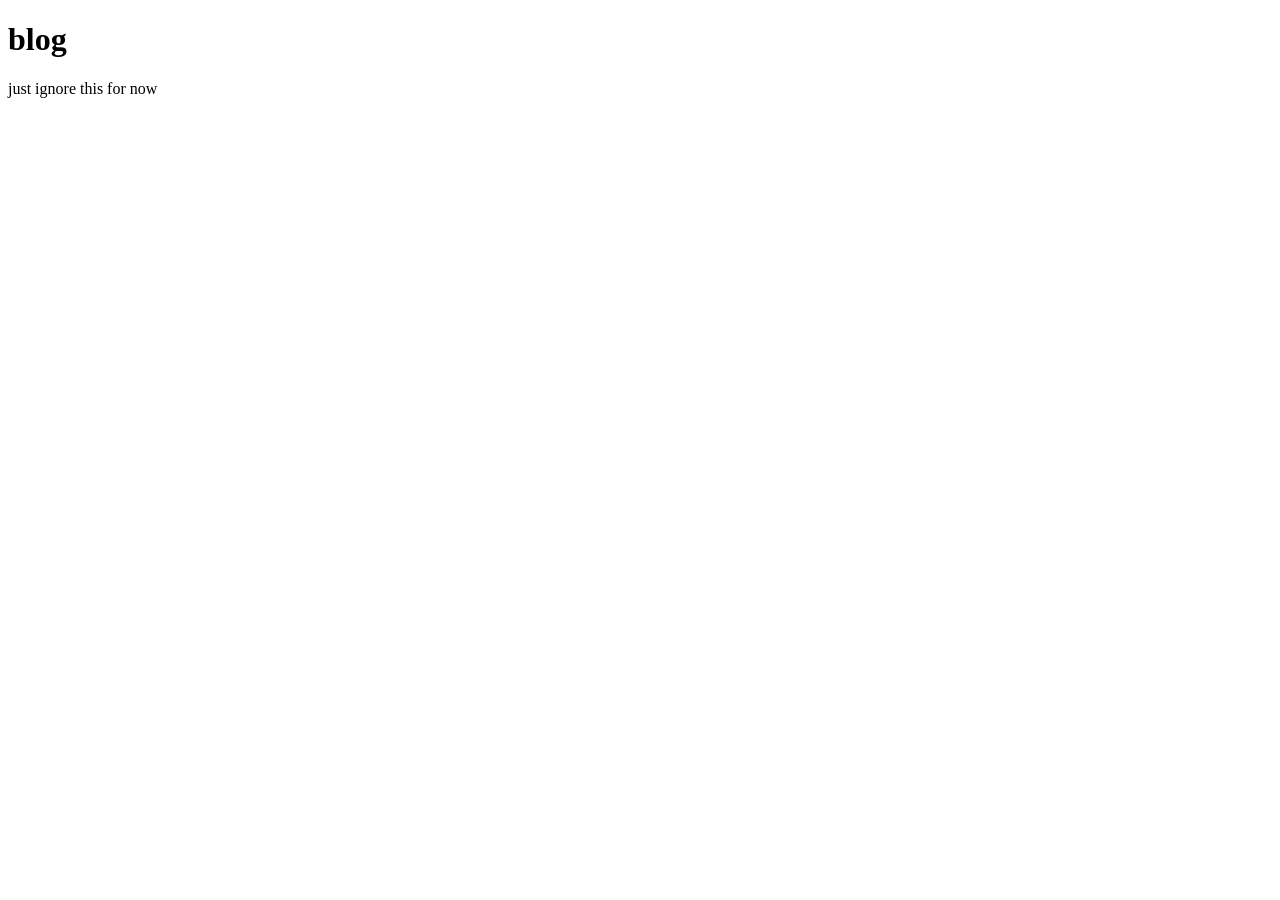
==== blog/index.html @ 24450a97 "changing project structure" ====
<!DOCTYPE html>
<html lang="en">
<head>
    <meta charset="UTF-8">
    <meta name="viewport" content="width=device-width, initial-scale=1.0">
    <title>blog</title>
</head>

<body>
    <h1>blog</h1>
    <p>just ignore this for now</p>
</body>
</html>
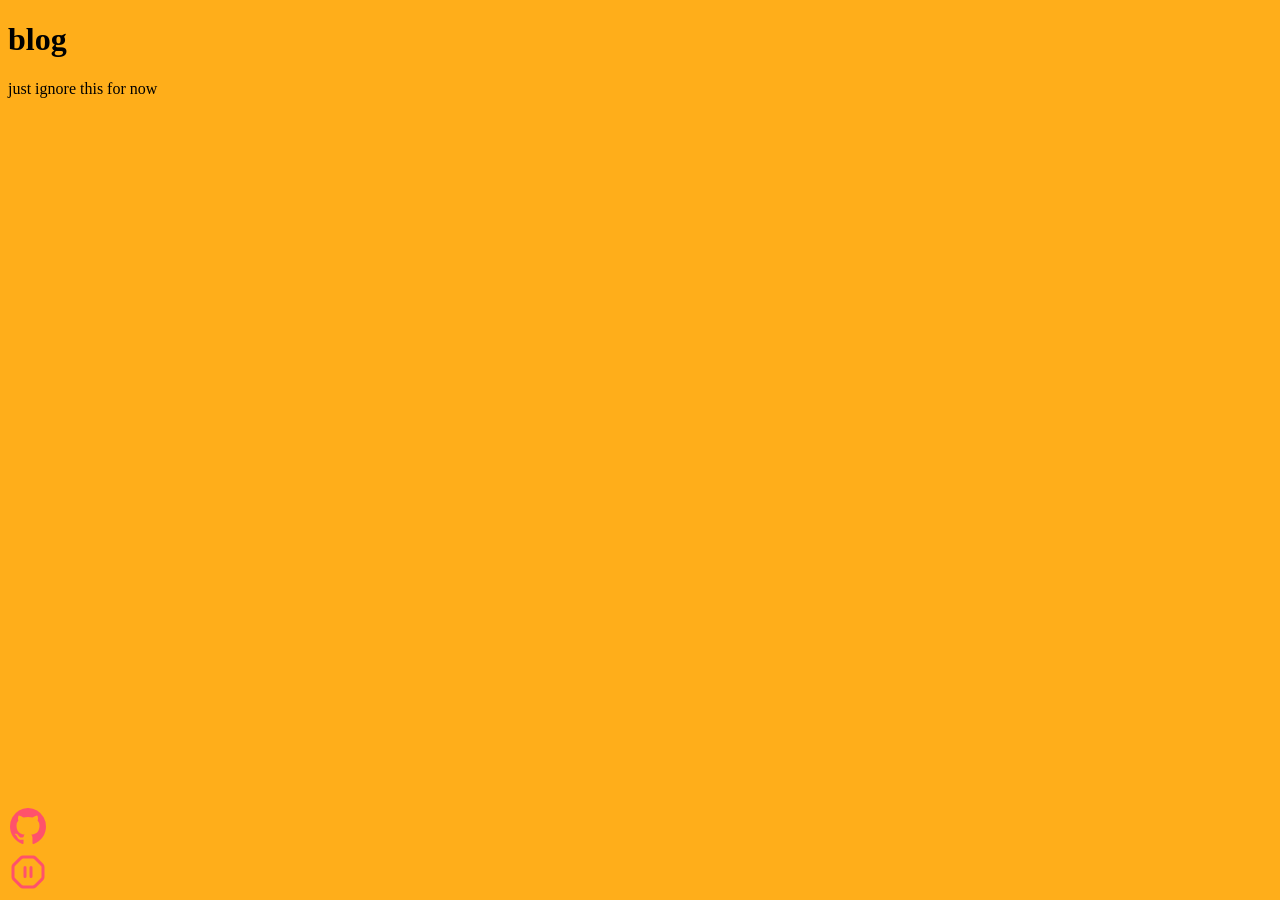
==== commit 21f77512: "added the button toolbar and a palate template" ====
--- a/blog/index.html
+++ b/blog/index.html
@@ -4,10 +4,29 @@
     <meta charset="UTF-8">
     <meta name="viewport" content="width=device-width, initial-scale=1.0">
     <title>blog</title>
+    <link rel="stylesheet" href="stylesheet-blog.css">
+    <script src="script.js" defer></script>
 </head>
 
 <body>
     <h1>blog</h1>
     <p>just ignore this for now</p>
+
+    <button id="playPauseButton">
+        <svg xmlns="http://www.w3.org/2000/svg" width="36" height="36" viewBox="0 0 24 24">
+            <path id="playPausePath" fill="none" stroke-linecap="round" stroke-linejoin="round" stroke-width="2" d="M10 15V9m4 6V9M2.586 16.726A2 2 0 0 1 2 15.312V8.688a2 2 0 0 1 .586-1.414l4.688-4.688A2 2 0 0 1 8.688 2h6.624a2 2 0 0 1 1.414.586l4.688 4.688A2 2 0 0 1 22 8.688v6.624a2 2 0 0 1-.586 1.414l-4.688 4.688a2 2 0 0 1-1.414.586H8.688a2 2 0 0 1-1.414-.586z"/>
+        </svg>
+    </button>
+
+    <button id="githubButton">
+        <svg xmlns="http://www.w3.org/2000/svg" width="36" height="36" viewBox="0 0 20 20">
+            <path fill="var(--color-primary)" d="M20 10.25q0 3.351-1.908 6.027t-4.928 3.703q-.352.068-.514-.093a.54.54 0 0 1-.163-.4V16.67q0-1.295-.677-1.895a9 9 0 0 0 1.335-.24q.591-.16 1.223-.52a3.7 3.7 0 0 0 1.055-.888q.423-.528.69-1.402t.267-2.008q0-1.616-1.028-2.75q.48-1.214-.105-2.723q-.364-.12-1.054.147a7 7 0 0 0-1.198.587l-.495.32a9 9 0 0 0-2.5-.346a9 9 0 0 0-2.5.347a12 12 0 0 0-.553-.36q-.345-.214-1.088-.514q-.741-.3-1.12-.18q-.572 1.507-.09 2.722q-1.03 1.134-1.03 2.75q0 1.134.268 2.002q.267.867.683 1.401a3.5 3.5 0 0 0 1.048.894q.632.36 1.224.52q.593.162 1.335.241q-.52.48-.638 1.375a2.5 2.5 0 0 1-.586.2a3.6 3.6 0 0 1-.742.067q-.43 0-.853-.287q-.423-.288-.723-.834a2.1 2.1 0 0 0-.631-.694q-.384-.267-.645-.32l-.26-.04q-.273 0-.378.06t-.065.153a.7.7 0 0 0 .117.187a1 1 0 0 0 .17.16l.09.066q.287.135.567.508q.28.374.41.68l.13.307q.17.507.574.821q.404.315.872.4q.468.087.905.094q.436.006.723-.047l.299-.053q0 .507.007 1.188l.006.72q0 .24-.17.4q-.168.162-.52.094q-3.021-1.028-4.928-3.703Q0 13.6 0 10.25q0-2.79 1.341-5.145a10.1 10.1 0 0 1 3.64-3.73A9.6 9.6 0 0 1 10 0a9.6 9.6 0 0 1 5.02 1.375a10.1 10.1 0 0 1 3.639 3.73Q20 7.461 20 10.25" />
+        </svg>
+    </button>
+
+    <audio id="backgroundMusic" autoplay loop>
+        <source src="../assets/music/alchohol.flac" type="audio/flac">
+         Your browser does not support the audio element.
+    </audio>
 </body>
 </html>
--- a/blog/stylesheet-blog.css
+++ b/blog/stylesheet-blog.css
@@ -0,0 +1,45 @@
+body {
+    background-color: var(--color-background);
+}   
+
+:root {
+    /* Default Palette (Current) */
+    --color-primary: #ff526b;
+    --color-background: #ffae1a;
+    --color-accent: #4495da;
+    --color-accent-dark: #2c72da;
+    /* --color-accent-bright: #004db3; */
+    --color-text: #ffffff;
+    --color-dark-primary: #794942;
+    --color-text-special: #ffe360;
+}
+
+#playPauseButton {
+    position: fixed;
+    bottom: 10px;
+    left: 10px;
+    width: 36px;
+    height: 36px;
+    background: none;
+    border: none;
+    cursor: pointer;
+    padding: 0;
+    
+}
+
+#playPauseButton path {
+    /* stroke: var(--color-primary); */
+    transition: stroke 0.2s ease;
+}
+
+#githubButton {
+    position: fixed;
+    bottom: 56px;
+    left: 10px;
+    width: 36px;
+    height: 36px;
+    background: none;
+    border: none;
+    cursor: pointer;
+    padding: 0;
+}
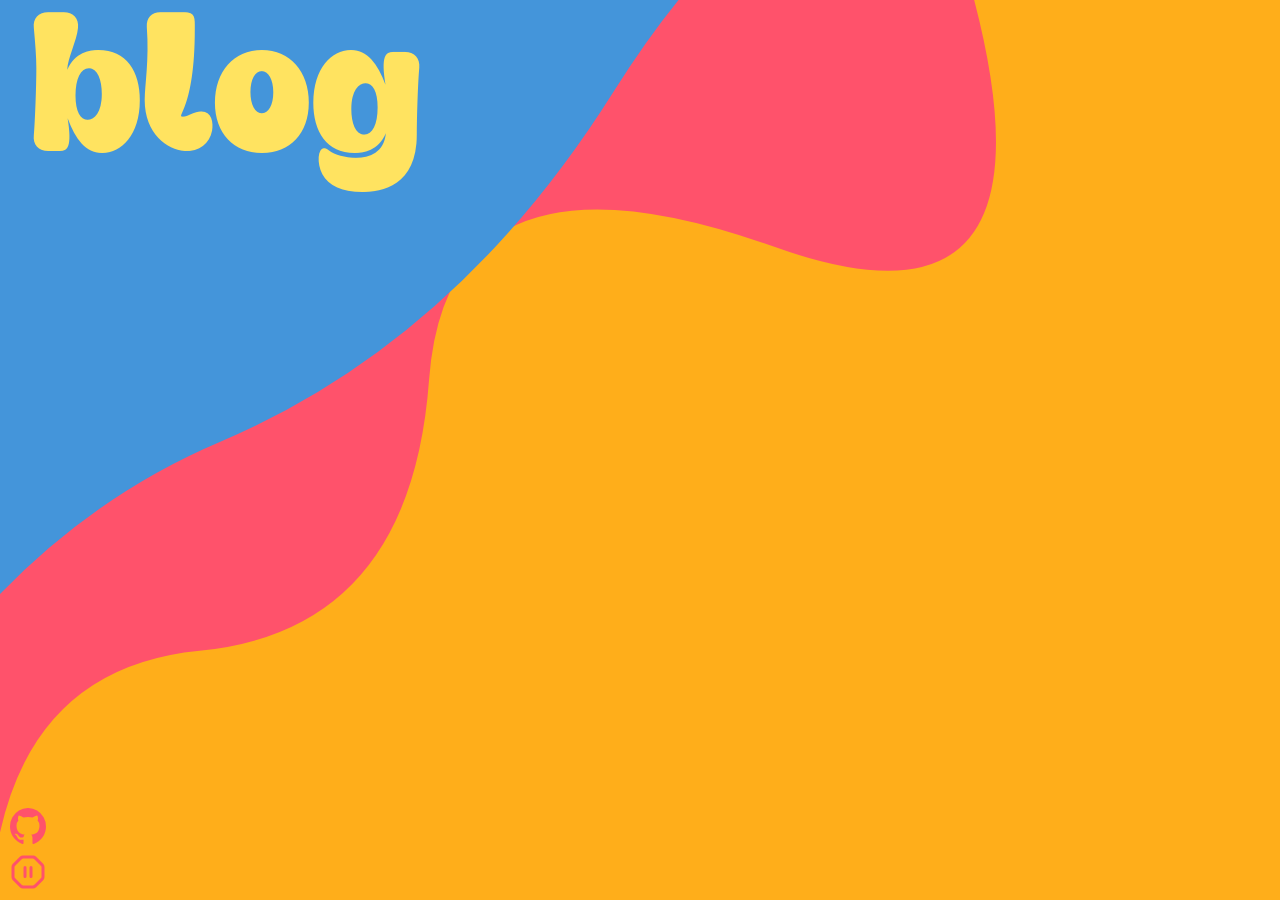
==== commit 9bf67643: "initial wave" ====
--- a/blog/index.html
+++ b/blog/index.html
@@ -9,8 +9,20 @@
 </head>
 
 <body>
-    <h1>blog</h1>
-    <p>just ignore this for now</p>
+    <svg id="waveTopLeftTop" xmlns="http://www.w3.org/2000/svg" viewBox="0 0 400 300" preserveAspectRatio="none">
+        <path d="M 0 180 Q 80 140, 150 165 T 300 160 T 400 170 L 400 0 L 0 0 Z" fill="var(--color-accent)" />
+    </svg>
+
+    
+    <svg id="waveTopLeftBottom" xmlns="http://www.w3.org/2000/svg" viewBox="0 0 400 300" preserveAspectRatio="none">
+        <path d="M 0 150 Q 50 80, 100 120 T 200 100 T 300 140 T 400 90 L 400 0 L 0 0 Z" fill="var(--color-primary)" />
+    </svg>
+
+    
+    
+
+    <div class="title">blog</div>
+    <!-- <p>just ignore this for now</p> -->
 
     <button id="playPauseButton">
         <svg xmlns="http://www.w3.org/2000/svg" width="36" height="36" viewBox="0 0 24 24">
--- a/blog/stylesheet-blog.css
+++ b/blog/stylesheet-blog.css
@@ -1,5 +1,12 @@
+@font-face {
+    font-family: 'Freaky Regular';
+    src: url('../assets/fonts/Freaky\ Regular.otf') format('truetype');
+}
+
 body {
     background-color: var(--color-background);
+    position: relative;
+    z-index: 1;
 }   
 
 :root {
@@ -42,4 +49,41 @@
     border: none;
     cursor: pointer;
     padding: 0;
+}
+
+#waveTopLeftBottom {
+    position: fixed;
+    top: 600px;
+    left: -300px;
+    width: 1400px;
+    height: 900px;
+    pointer-events: none;
+    z-index: -2;
+    transform: rotate(-40deg);
+    transform-origin: top left;
+}
+
+
+#waveTopLeftTop {
+    position: fixed;
+    top: 400px;
+    left: -500px;
+    width: 1400px;
+    height: 900px;
+    pointer-events: none;
+    z-index: -1;
+    transform: rotate(-40deg);
+    transform-origin: top left;
+}
+
+.title {
+    font-family: 'Freaky Regular', cursive;
+    font-size: 12em;
+    color: var(--color-text-special);
+    text-align: left;
+    margin-top: 40px;
+    z-index: 0;
+    top: -50px;
+    left: 30px;
+    position: fixed;
 }
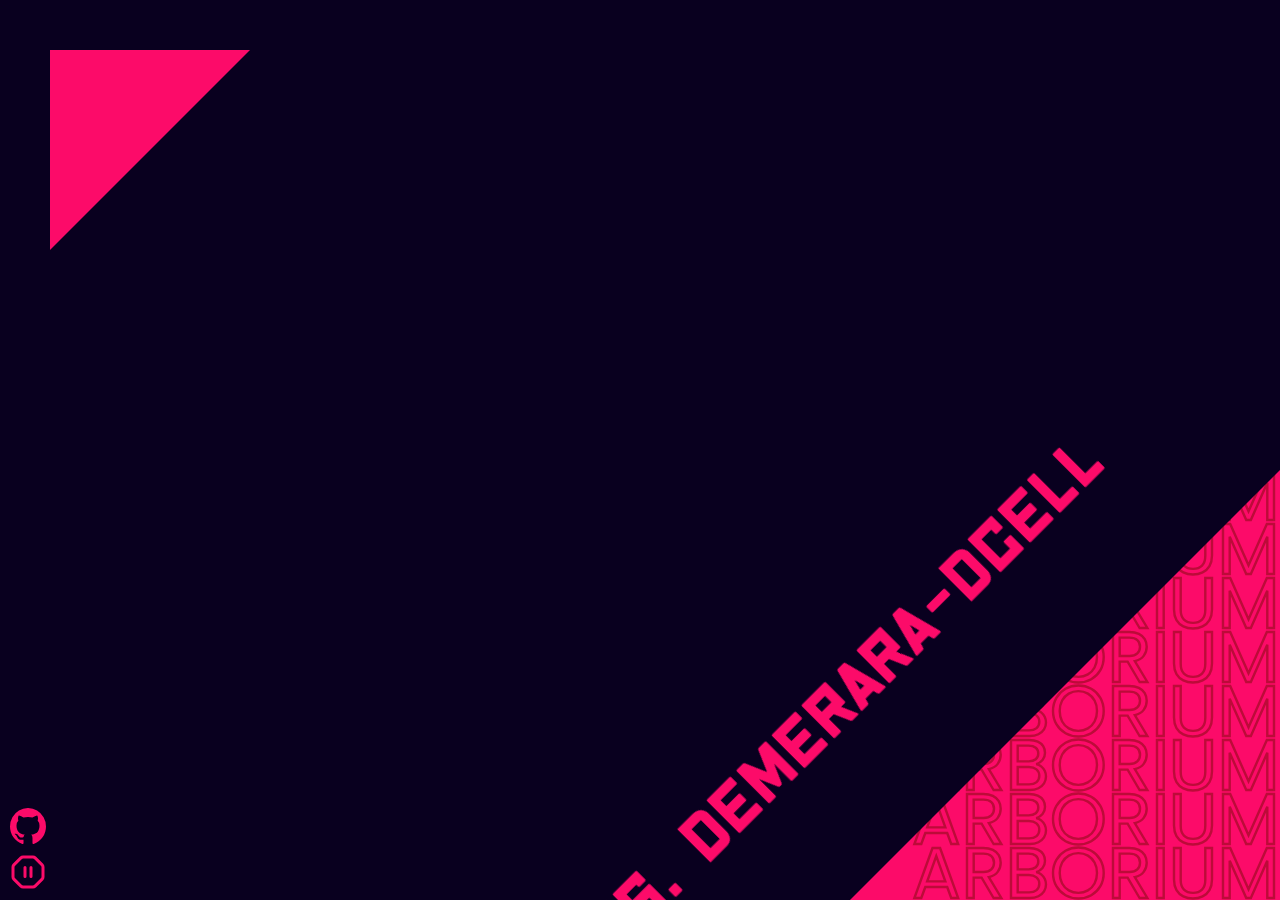
==== commit 94b8b025: "fixed site linking and remodeled blog" ====
--- a/blog/index.html
+++ b/blog/index.html
@@ -9,20 +9,17 @@
 </head>
 
 <body>
-    <svg id="waveTopLeftTop" xmlns="http://www.w3.org/2000/svg" viewBox="0 0 400 300" preserveAspectRatio="none">
-        <path d="M 0 180 Q 80 140, 150 165 T 300 160 T 400 170 L 400 0 L 0 0 Z" fill="var(--color-accent)" />
-    </svg>
-
-    
-    <svg id="waveTopLeftBottom" xmlns="http://www.w3.org/2000/svg" viewBox="0 0 400 300" preserveAspectRatio="none">
-        <path d="M 0 150 Q 50 80, 100 120 T 200 100 T 300 140 T 400 90 L 400 0 L 0 0 Z" fill="var(--color-primary)" />
-    </svg>
-
-    
-    
-
-    <div class="title">blog</div>
-    <!-- <p>just ignore this for now</p> -->
+    <div class="coolTriangle">
+        <div class="triangleText">
+             ARBORIUM ARBORIUM ARBORIUM ARBORIUM ARBORIUM ARBORIUM ARBORIUM ARBORIUM
+        </div>
+    </div>
+    <div class="currentlyPlaying">
+        NOSTALGIA. BITTERS. DEMERARA-DCELL
+    </div>
+    <div class="dayTriangle">
+        <div class="maskTriangle"></div>
+    </div>
 
     <button id="playPauseButton">
         <svg xmlns="http://www.w3.org/2000/svg" width="36" height="36" viewBox="0 0 24 24">
--- a/blog/stylesheet-blog.css
+++ b/blog/stylesheet-blog.css
@@ -1,24 +1,76 @@
+@import url('https://fonts.googleapis.com/css2?family=JetBrains+Mono&display=swap');
+
+@import url('https://fonts.googleapis.com/css2?family=Poppins:wght@400;700&display=swap');
+
 @font-face {
-    font-family: 'Freaky Regular';
-    src: url('../assets/fonts/Freaky\ Regular.otf') format('truetype');
+    font-family: 'Nikkyou Sans';
+    src: url('../assets/fonts/Nikkyou.ttf') format('truetype');
+}
+
+@font-face {
+    font-family: 'Sawarabi';
+    src: url('../assets/fonts/Sawarabi.ttf') format('truetype');
+}
+
+@font-face {
+    font-family: 'Science';
+    src: url('../assets/fonts/Science.ttf') format('truetype');
 }
 
 body {
     background-color: var(--color-background);
-    position: relative;
-    z-index: 1;
-}   
+}  
 
 :root {
     /* Default Palette (Current) */
-    --color-primary: #ff526b;
-    --color-background: #ffae1a;
-    --color-accent: #4495da;
-    --color-accent-dark: #2c72da;
-    /* --color-accent-bright: #004db3; */
+    --color-primary: #fc0b69;
+    --color-background: #09001f;
+    --color-accent: #001837;
+    --color-accent-light: #002f6d;
+    --color-accent-bright: #004db3;
     --color-text: #ffffff;
-    --color-dark-primary: #794942;
-    --color-text-special: #ffe360;
+    --color-dark-primary: #bc0b39;
+}
+
+/* Palette 2: Cyberpunk */
+body.palette-cyberpunk {
+    --color-primary: #00ff41;
+    --color-background: #0a0e27;
+    --color-accent: #1a1a2e;
+    --color-accent-light: #16213e;
+    --color-accent-bright: #0f3460;
+    --color-text: #ffffff;
+    --color-dark-primary: #00cc33;
+}
+
+/* Palette 3: Sunset */
+body.palette-sunset {
+    --color-primary: #ff6b35;
+    --color-background: #1a1a1a;
+    --color-accent: #2d2d2d;
+    --color-accent-light: #f7931e;
+    --color-accent-bright: #fdb833;
+    --color-text: #ffffff;
+    --color-dark-primary: #c74423;
+}
+
+/* Palette 4: Ocean */
+body.palette-ocean {
+    --color-primary: #1e90ff;
+    --color-background: #0a1929;
+    --color-accent: #132f4c;
+    --color-accent-light: #1565c0;
+    --color-accent-bright: #0d47a1;
+    --color-text: #e0f2f1;
+    --color-dark-primary: #01579b;
+}
+
+* {
+    transition: background-color 0.6s ease, color 0.6s ease, border-color 0.6s ease, -webkit-text-stroke-color 0.6s ease;
+}
+
+body.palette-switching * {
+    transition: background-color 0.3s ease, color 0.3s ease, border-color 0.3s ease, -webkit-text-stroke-color 0.3s ease;
 }
 
 #playPauseButton {
@@ -51,39 +103,131 @@
     padding: 0;
 }
 
-#waveTopLeftBottom {
-    position: fixed;
-    top: 600px;
-    left: -300px;
-    width: 1400px;
-    height: 900px;
-    pointer-events: none;
-    z-index: -2;
-    transform: rotate(-40deg);
-    transform-origin: top left;
-}
-
-
-#waveTopLeftTop {
-    position: fixed;
-    top: 400px;
-    left: -500px;
-    width: 1400px;
-    height: 900px;
-    pointer-events: none;
+
+.coolTriangle {
+    position: fixed;
+    right: 0;
+    bottom: 0;
+    width: 430px;
+    height: 430px;
+
+    clip-path: polygon(100% 0, 100% 100%, 0 100%);
+    background: var(--color-primary);
+    /* overflow: hidden; */
+    /* le text */
+/* 
+    font-family: "JetBrains Mono", monospace;
+    color: #fc0b69;
+    font-size: 1.5em;
+    outline: #09001f;
+    outline-width: 2px;
+    outline-style: solid;
+     */
+}
+
+.triangleText {
+    font-family: "Poppins", monospace;
+    font-size: 4.5em;
+    line-height: 0.75em;
+
+    color: transparent;
+    /* -webkit-text-stroke: 2.4px var(--color-background); */
+    -webkit-text-stroke: 2.4px var(--color-dark-primary);
+    -webkit-text-stroke-linecap: round;
+    -webkit-text-stroke-linejoin: round;
+    
+    
+    text-align: right;
+
+    position: absolute;
+    bottom: 0;
+    
+}
+
+
+.currentlyPlaying {
+    transform: rotate(-45deg);
+    font-family: "Nikkyou Sans", monospace;
+    font-size: 4em;
+    
+    text-wrap: nowrap;
+
+    /* color:transparent;
+    /* -webkit-text-stroke: 2.4px #204887; 
+    -webkit-text-stroke: 2.4px #fc0b69;
+    -webkit-text-stroke-linecap: round;
+    -webkit-text-stroke-linejoin: round; */
+
+    color: var(--color-primary);
+
+    position: fixed;
+    right: 0;
+    bottom: -40px;
+    
+    animation: nowPlayingScroll 8s linear infinite;
+}
+
+.currentlyPlaying.paused {
+    animation-play-state: paused;
+}
+
+@keyframes nowPlayingScroll {
+    0% {
+        right: -60vw;
+        bottom: 49.5vw;
+    }   
+    100% {
+        right: 30vw;
+        bottom: -40.5vw;
+    }
+}
+
+
+.dayTriangle {
+    position: fixed;
+    top: 50px;
+    left: 50px;
+    width: 200px;
+    height: 200px;
     z-index: -1;
-    transform: rotate(-40deg);
-    transform-origin: top left;
-}
-
-.title {
-    font-family: 'Freaky Regular', cursive;
-    font-size: 12em;
-    color: var(--color-text-special);
-    text-align: left;
-    margin-top: 40px;
-    z-index: 0;
-    top: -50px;
-    left: 30px;
-    position: fixed;
+    clip-path: polygon(0 0, 100% 0, 0 100%);
+    background-color: var(--color-primary);
+
+    cursor: pointer;
+    /* transition: opacity 0.3s ease; */
+}
+
+/* .dayTriangle:hover {
+    background-color: white;
+} */
+
+.maskTriangle {
+    position: absolute;
+    top: -200px;
+    left: 0;
+    width: 200px;
+    height: 200px;
+
+    clip-path: polygon(0 0, 100% 0, 0 100%);
+    background-color: var(--color-text);
+
+    opacity: 1;
+}
+
+@keyframes maskCoverDayTriangle {
+    0% {
+        top: -200px;
+    }
+    100% {
+        top: 0;
+    }
+}
+
+@keyframes maskUncoverDayTriangle {
+    0% {
+        top: 0;
+    }
+    100% {
+        top: -200px;
+    }
 }
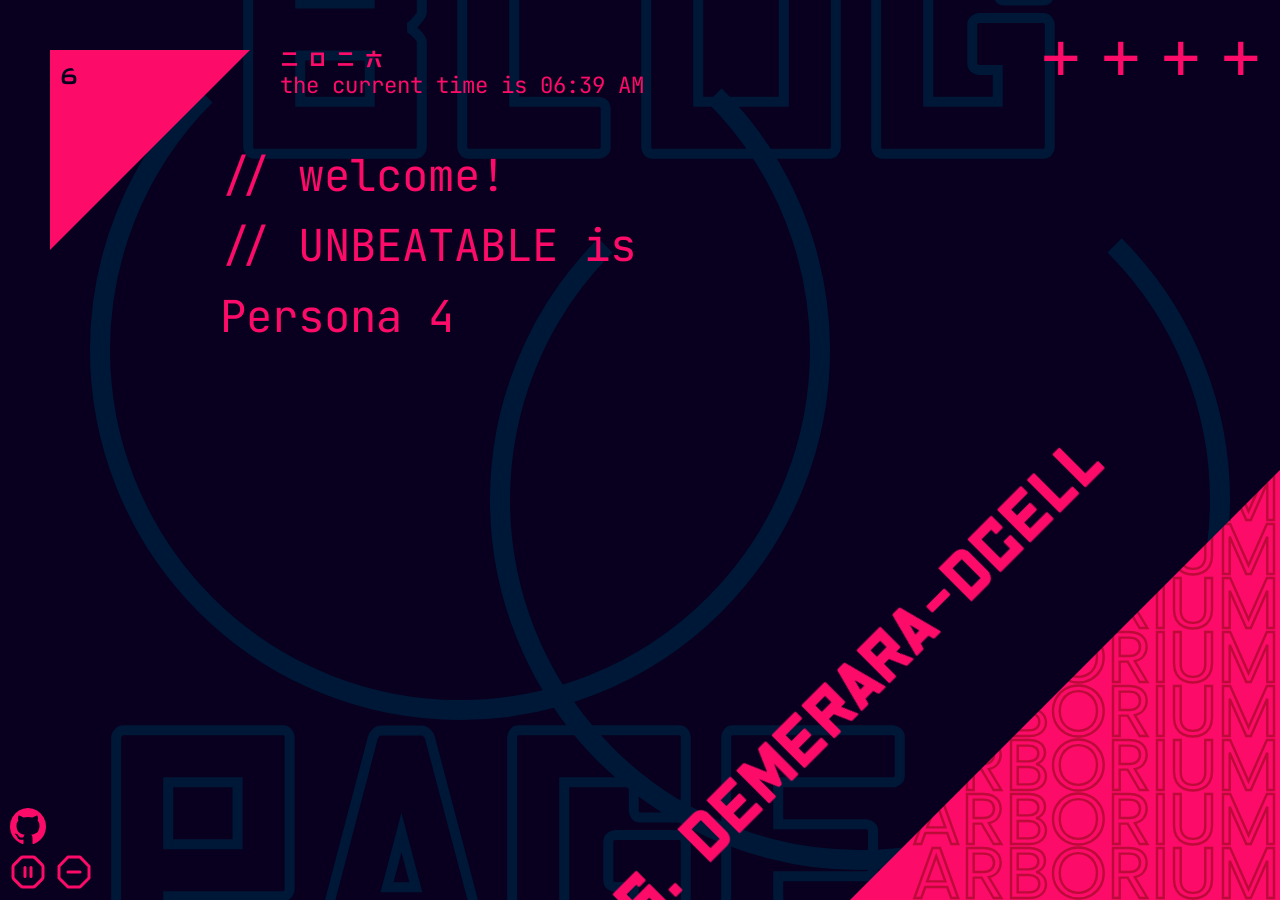
==== commit 1957c967: "simple blog list loader" ====
--- a/blog/index.html
+++ b/blog/index.html
@@ -20,7 +20,20 @@
     <div class="dayTriangle">
         <div class="maskTriangle"></div>
     </div>
+    <div class="yearText">二 〇 二 六</div>
+    <div class="timeText">the current time is hell AM</div>
+    <div class="dateText">##</div>
+    <div class="coolCircle"></div>
+    <div class="coolCircle" style="top: -20px; left: 90px; animation: circleRotate 9.79591836s infinite;"></div>
 
+    <div class="smallPlus" style="top: 20px; right: 20px; animation-delay: 0s;">+</div>
+    <div class="smallPlus" style="top: 20px; right: 80px; animation-delay: 1.2244898s;">+</div>
+    <div class="smallPlus" style="top: 20px; right: 140px; animation-delay: 2.4489796s;">+</div>
+    <div class="smallPlus" style="top: 20px; right: 200px; animation-delay: 3.6734694s;">+</div>
+    
+    <div class="topBigText">BLOG</div>
+    <div class="bottomBigText">PAGE</div>
+    
     <button id="playPauseButton">
         <svg xmlns="http://www.w3.org/2000/svg" width="36" height="36" viewBox="0 0 24 24">
             <path id="playPausePath" fill="none" stroke-linecap="round" stroke-linejoin="round" stroke-width="2" d="M10 15V9m4 6V9M2.586 16.726A2 2 0 0 1 2 15.312V8.688a2 2 0 0 1 .586-1.414l4.688-4.688A2 2 0 0 1 8.688 2h6.624a2 2 0 0 1 1.414.586l4.688 4.688A2 2 0 0 1 22 8.688v6.624a2 2 0 0 1-.586 1.414l-4.688 4.688a2 2 0 0 1-1.414.586H8.688a2 2 0 0 1-1.414-.586z"/>
@@ -33,8 +46,19 @@
         </svg>
     </button>
 
+    <button id="changePallateButton">
+        <svg xmlns="http://www.w3.org/2000/svg" width="36" height="36" viewBox="0 0 24 24"><g fill="none" stroke-linecap="round" stroke-width="2"><path stroke-linejoin="round" d="M8 2L2 8.156V16l6 6h8l6-6V8.156L16 2z"/><path d="M16 12H8"/></g></svg>
+    </button>
+
+    <div id="scrollableText" class="scrollableContainerBlog">
+        <div class="blogPostList">
+            <!-- Blog posts will be loaded here by JavaScript -->
+        </div>
+    </div>
+    
+
     <audio id="backgroundMusic" autoplay loop>
-        <source src="../assets/music/alchohol.flac" type="audio/flac">
+        <!-- <source src="../assets/music/alchohol.flac" type="audio/flac"> -->
          Your browser does not support the audio element.
     </audio>
 </body>
--- a/blog/stylesheet-blog.css
+++ b/blog/stylesheet-blog.css
@@ -101,6 +101,77 @@
     border: none;
     cursor: pointer;
     padding: 0;
+}
+
+
+#changePallateButton {
+    position: fixed;
+    bottom: 10px;
+    left: 56px;
+    width: 36px;
+    height: 36px;
+    background: none;
+    border: none;
+    cursor: pointer;
+    padding: 0;
+    
+}
+
+#changePallateButton g {
+    stroke: var(--color-primary);
+    transition: stroke 0.2s ease;
+}
+
+.scrollableContainerBlog {
+    position: fixed;
+    left: 220px;
+    top: 140px;
+    width: 40%;
+    height: 100%;
+    z-index: 100;
+    overflow-y: auto;
+    overflow-x: hidden;
+    box-sizing: border-box;
+    scrollbar-width: none;
+    -ms-overflow-style: none;
+}
+
+.scrollableContainer::-webkit-scrollbar {
+    display: none;
+}
+
+.blogPostList {
+    font-family: "JetBrains Mono", monospace;
+    font-size: 2.75em;
+    color: var(--color-primary);
+    white-space: pre-wrap;
+    word-wrap: break-word;
+}
+
+.blogPostLine {
+    cursor: pointer;
+    line-height: 1.6;
+    transition: color 0.2s ease, -webkit-text-stroke-color 0.2s ease;
+}
+
+.blogPostLine:hover {
+    color: var(--color-accent-light);
+    -webkit-text-stroke-color: var(--color-accent-light);
+}
+
+/* Custom scrollbar styling */
+
+.scrollableContainerBlog::-webkit-scrollbar-track {
+    background: transparent;
+}
+
+.scrollableContainerBlog::-webkit-scrollbar-thumb {
+    background: var(--color-primary);
+    border-radius: 4px;
+}
+
+.scrollableContainerBlog::-webkit-scrollbar-thumb:hover {
+    background: var(--color-accent-light);
 }
 
 
@@ -174,11 +245,11 @@
 @keyframes nowPlayingScroll {
     0% {
         right: -60vw;
-        bottom: 49.5vw;
+        bottom: 50.5vw;
     }   
     100% {
         right: 30vw;
-        bottom: -40.5vw;
+        bottom: -39.5vw;
     }
 }
 
@@ -230,4 +301,162 @@
     100% {
         top: -200px;
     }
-}+}
+
+
+.smallPlus {
+    position: fixed;
+    /* right: 20px;
+    top: 20px; */
+    font-family: "Impact", monospace;
+    
+    font-size: 4em;
+    color: var(--color-primary);
+    animation: plusRotate 5s linear infinite;
+    transform-origin: center;
+}
+
+.smallPlus.paused {
+    animation-play-state: paused;
+}
+
+@keyframes plusRotate {
+    0% {
+        transform: rotate(0deg);
+    }
+    95% {
+        transform: rotate(0deg);
+    }
+    100% {
+        transform: rotate(180deg);
+    }
+}
+
+.coolCircle {
+    position: fixed;
+    right: 50px;
+    top: 130px;
+    width: 700px;
+    height: 700px;
+    z-index: -2;
+    border: 20px solid var(--color-accent);
+    border-radius: 50%;
+    clip-path: polygon(50% 50%, 65% 35%, 100% 0%, 100% 100%, 0% 100%, 0% 0%, 65% 65%);
+    object-position: center;
+    animation: circleRotate 9.79591836s reverse infinite;
+}
+
+.coolCircle.paused {
+    animation-play-state: paused !important;
+}
+
+@keyframes circleRotate {
+    0% {
+        transform: rotate(0deg);
+    }
+    6.25% {
+        transform: rotate(0deg);
+    }
+    12.5% {
+        transform: rotate(45deg);
+    }
+    18.75% {
+        transform: rotate(45deg);
+    }
+    25% {
+        transform: rotate(90deg);
+    }
+    31.25% {
+        transform: rotate(90deg);
+    }
+    37.5% {
+        transform: rotate(135deg);
+    }
+    43.75% {
+        transform: rotate(135deg);
+    }
+    50% {
+        transform: rotate(180deg);
+    }
+    56.25% {
+        transform: rotate(180deg);
+    }
+    62.5% {
+        transform: rotate(225deg);
+    }
+    68.75% {
+        transform: rotate(225deg);
+    }
+    75% {
+        transform: rotate(270deg);
+    }
+    81.25% {
+        transform: rotate(270deg);
+    }
+    87.5% {
+        transform: rotate(315deg);
+    }
+    93.75% {
+        transform: rotate(315deg);
+    }
+    100% {
+        transform: rotate(360deg);
+    }
+}
+
+.topBigText {
+    position: fixed;
+    top: -17%;
+    right: 210px;
+    font-family: "Nikkyou Sans", monospace;
+    font-size: 20.5em;
+    color: transparent;
+    -webkit-text-stroke: 10px var(--color-accent);
+    -webkit-text-stroke-linecap: round;
+    -webkit-text-stroke-linejoin: round;
+    z-index: -5;
+}
+
+.bottomBigText {
+    position: fixed;
+    bottom: -12%;
+    right: 360px;
+    font-family: "Nikkyou Sans", monospace;
+    font-size: 20.5em;
+    color: transparent;
+    -webkit-text-stroke: 10px var(--color-accent);
+    -webkit-text-stroke-linecap: round;
+    -webkit-text-stroke-linejoin: round;
+    z-index: -5;
+}
+
+.yearText{
+    font-family: "Nikkyou Sans", monospace;
+    font-size: 1.2em;
+    color: var(--color-primary);
+
+    position: fixed;
+    top: 50px;
+    left: 280px;
+}
+
+.timeText {
+    font-family: "Jetbrains Mono", monospace;
+    font-size: 1.4em;
+    color: var(--color-primary);
+
+    position: fixed;
+    top: 70px;
+    left: 280px;
+}
+
+.dateText {
+    font-family: "Science", monospace;
+    font-size: 1.4em;
+    color: var(--color-background);
+
+    position: fixed;
+    top: 60px;
+    left: 60px;
+}
+
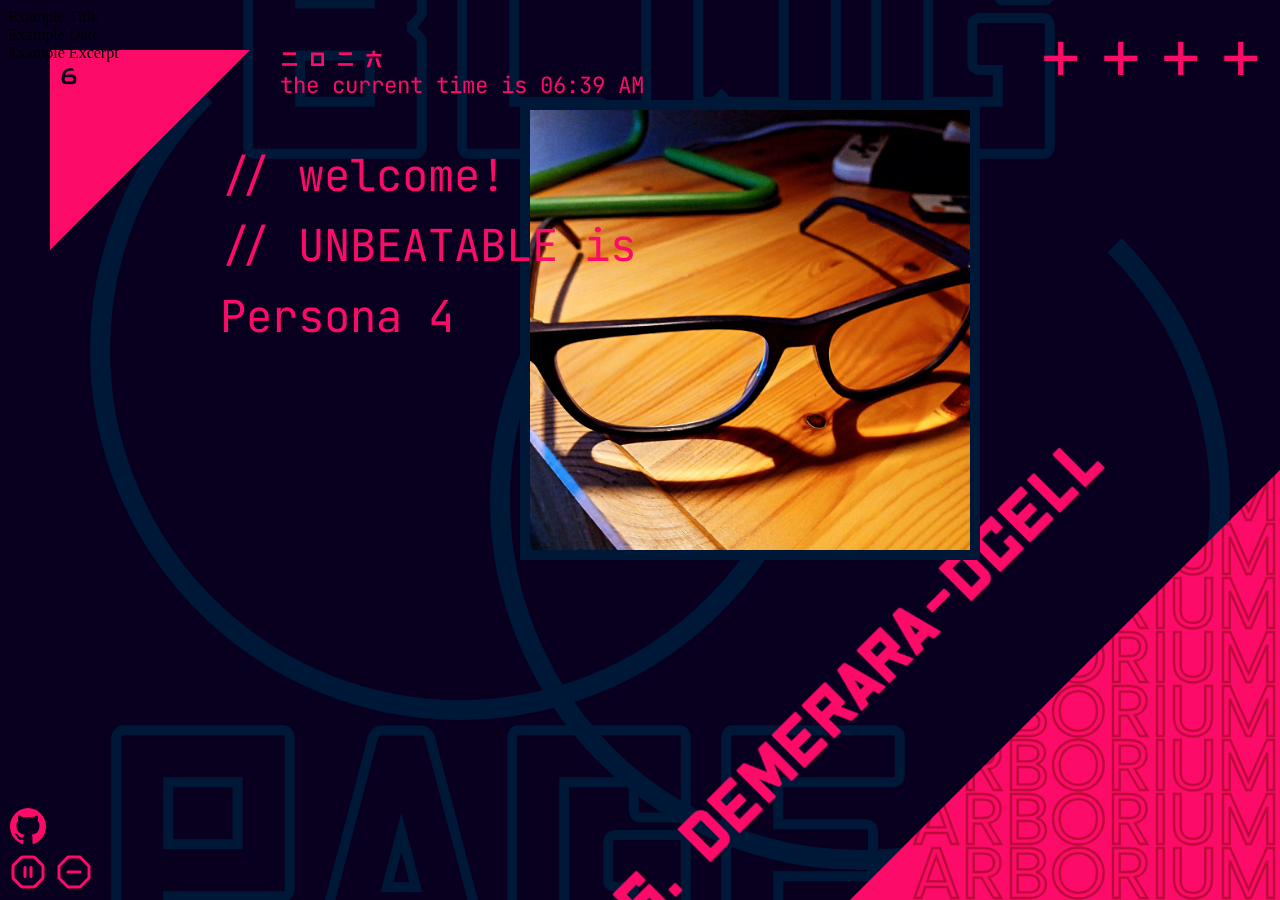
==== commit d294123b: "misc blog progress or something..." ====
--- a/blog/index.html
+++ b/blog/index.html
@@ -6,6 +6,7 @@
     <title>blog</title>
     <link rel="stylesheet" href="stylesheet-blog.css">
     <script src="script.js" defer></script>
+    <link rel="icon" type="image/png" href="../assets/images/pfp.png">
 </head>
 
 <body>
@@ -55,7 +56,17 @@
             <!-- Blog posts will be loaded here by JavaScript -->
         </div>
     </div>
-    
+    <div class="blogPreview">
+        <div class="blogPreviewImage">
+            <img src="../assets/images/pfp.png" alt="Blog Preview Image">
+        </div>
+        <div class="blogPreviewText">
+            <div class="blogPreviewTitle">Example Title</div>
+            <div class="blogPreviewDate">Example Date</div>
+            <div class="blogPreviewExcerpt">Example Excerpt</div>
+        </div>
+    </div>
+
 
     <audio id="backgroundMusic" autoplay loop>
         <!-- <source src="../assets/music/alchohol.flac" type="audio/flac"> -->
--- a/blog/stylesheet-blog.css
+++ b/blog/stylesheet-blog.css
@@ -155,7 +155,7 @@
 }
 
 .blogPostLine:hover {
-    color: var(--color-accent-light);
+    color: var(--color-text);
     -webkit-text-stroke-color: var(--color-accent-light);
 }
 
@@ -173,6 +173,51 @@
 .scrollableContainerBlog::-webkit-scrollbar-thumb:hover {
     background: var(--color-accent-light);
 }
+
+.blogPreview {
+
+}
+
+.blogPreviewImage {
+    position: fixed;
+    right: 300px;
+    top: 100px;
+    width: 440px;
+    height: 440px;
+    /* border-radius: 100%; */
+    border-color: var(--color-accent);
+    border-width: 10px;
+    border-style: solid;
+
+    overflow: hidden;
+    display: flex;
+    align-items: center;
+    justify-content: center;
+    z-index: 10;
+}
+
+.blogPreviewImage img {
+    width: 100%;
+    height: 100%;
+    object-fit: cover;
+    object-position: center;
+    
+}
+
+.blogPreviewTitle {
+    right: 300px;
+    top: 560px;
+}
+
+.blogPreviewDate {
+    
+}
+
+.blogPreviewExcerpt {
+    
+}
+
+
 
 
 .coolTriangle {
